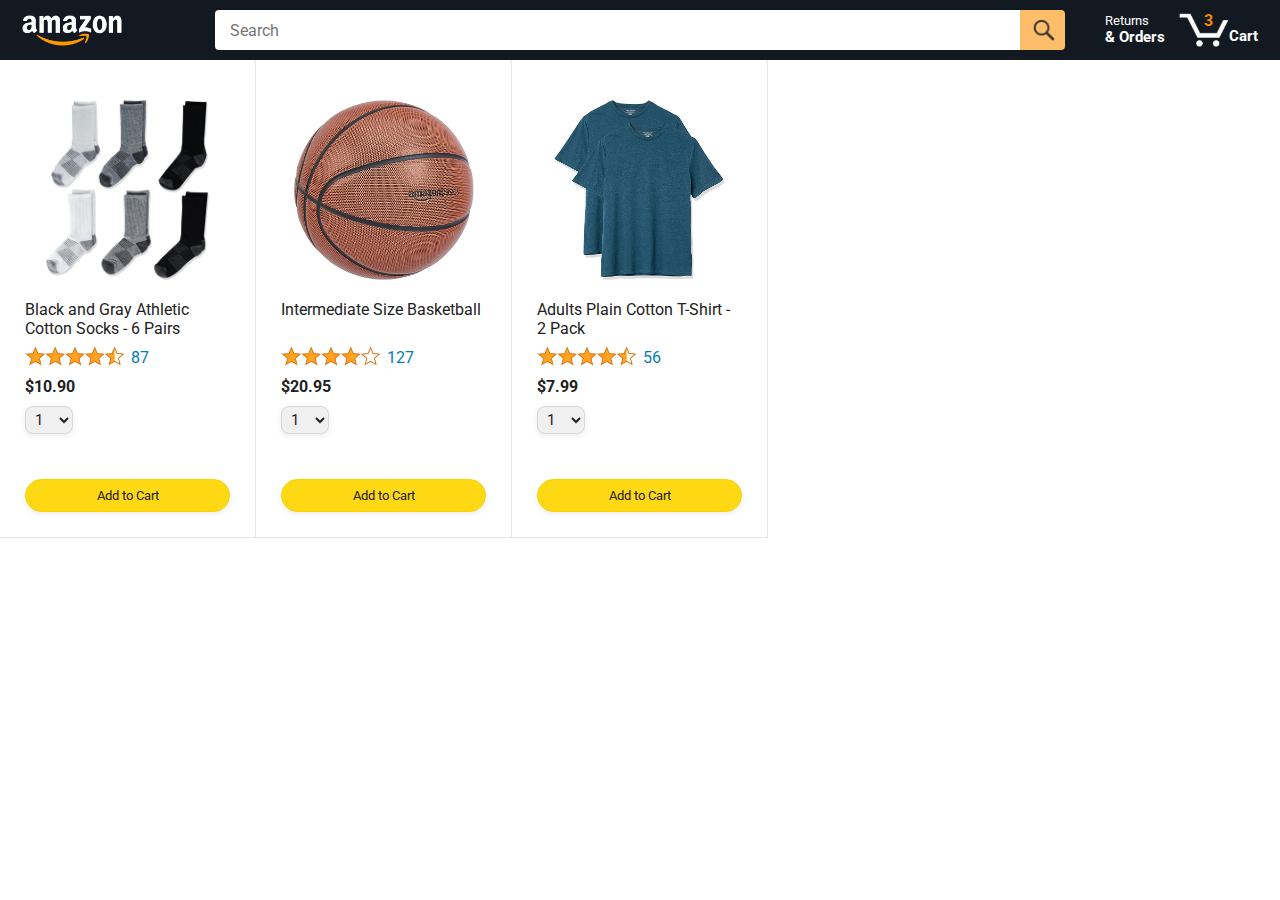
==== amazon.html @ 85dc28b6 "add the starting files" ====
<!DOCTYPE html>
<html>
  <head>
    <title>Amazon Project</title>

    <!-- This code is needed for responsive design to work.
      (Responsive design = make the website look good on
      smaller screen sizes like a phone or a tablet). -->
    <meta name="viewport" content="width=device-width, initial-scale=1">

    <!-- Load a font called Roboto from Google Fonts. -->
    <link rel="preconnect" href="https://fonts.googleapis.com">
    <link rel="preconnect" href="https://fonts.gstatic.com" crossorigin>
    <link href="https://fonts.googleapis.com/css2?family=Roboto:wght@400;500;700&display=swap" rel="stylesheet">

    <!-- Here are the CSS files for this page. -->
    <link rel="stylesheet" href="styles/shared/general.css">
    <link rel="stylesheet" href="styles/shared/amazon-header.css">
    <link rel="stylesheet" href="styles/pages/amazon.css">
  </head>
  <body>
    <div class="amazon-header">
      <div class="amazon-header-left-section">
        <a href="amazon.html" class="header-link">
          <img class="amazon-logo"
            src="images/amazon-logo-white.png">
          <img class="amazon-mobile-logo"
            src="images/amazon-mobile-logo-white.png">
        </a>
      </div>

      <div class="amazon-header-middle-section">
        <input class="search-bar" type="text" placeholder="Search">

        <button class="search-button">
          <img class="search-icon" src="images/icons/search-icon.png">
        </button>
      </div>

      <div class="amazon-header-right-section">
        <a class="orders-link header-link" href="orders.html">
          <span class="returns-text">Returns</span>
          <span class="orders-text">& Orders</span>
        </a>

        <a class="cart-link header-link" href="checkout.html">
          <img class="cart-icon" src="images/icons/cart-icon.png">
          <div class="cart-quantity">3</div>
          <div class="cart-text">Cart</div>
        </a>
      </div>
    </div>
    
    <div class="main">
      <div class="products-grid">
        <div class="product-container">
          <div class="product-image-container">
            <img class="product-image"
              src="images/products/athletic-cotton-socks-6-pairs.jpg">
          </div>

          <div class="product-name limit-text-to-2-lines">
            Black and Gray Athletic Cotton Socks - 6 Pairs
          </div>

          <div class="product-rating-container">
            <img class="product-rating-stars"
              src="images/ratings/rating-45.png">
            <div class="product-rating-count link-primary">
              87
            </div>
          </div>

          <div class="product-price">
            $10.90
          </div>

          <div class="product-quantity-container">
            <select>
              <option selected value="1">1</option>
              <option value="2">2</option>
              <option value="3">3</option>
              <option value="4">4</option>
              <option value="5">5</option>
              <option value="6">6</option>
              <option value="7">7</option>
              <option value="8">8</option>
              <option value="9">9</option>
              <option value="10">10</option>
            </select>
          </div>

          <div class="product-spacer"></div>

          <div class="added-to-cart">
            <img src="images/icons/checkmark.png">
            Added
          </div>

          <button class="add-to-cart-button button-primary">
            Add to Cart
          </button>
        </div>

        <div class="product-container">
          <div class="product-image-container">
            <img class="product-image"
              src="images/products/intermediate-composite-basketball.jpg">
          </div>

          <div class="product-name limit-text-to-2-lines">
            Intermediate Size Basketball
          </div>

          <div class="product-rating-container">
            <img class="product-rating-stars"
              src="images/ratings/rating-40.png">
            <div class="product-rating-count link-primary">
              127
            </div>
          </div>

          <div class="product-price">
            $20.95
          </div>

          <div class="product-quantity-container">
            <select>
              <option selected value="1">1</option>
              <option value="2">2</option>
              <option value="3">3</option>
              <option value="4">4</option>
              <option value="5">5</option>
              <option value="6">6</option>
              <option value="7">7</option>
              <option value="8">8</option>
              <option value="9">9</option>
              <option value="10">10</option>
            </select>
          </div>

          <div class="product-spacer"></div>

          <div class="added-to-cart">
            <img src="images/icons/checkmark.png">
            Added
          </div>

          <button class="add-to-cart-button button-primary">
            Add to Cart
          </button>
        </div>

        <div class="product-container">
          <div class="product-image-container">
            <img class="product-image"
              src="images/products/adults-plain-cotton-tshirt-2-pack-teal.jpg">
          </div>

          <div class="product-name limit-text-to-2-lines">
            Adults Plain Cotton T-Shirt - 2 Pack
          </div>

          <div class="product-rating-container">
            <img class="product-rating-stars"
              src="images/ratings/rating-45.png">
            <div class="product-rating-count link-primary">
              56
            </div>
          </div>

          <div class="product-price">
            $7.99
          </div>

          <div class="product-quantity-container">
            <select>
              <option selected value="1">1</option>
              <option value="2">2</option>
              <option value="3">3</option>
              <option value="4">4</option>
              <option value="5">5</option>
              <option value="6">6</option>
              <option value="7">7</option>
              <option value="8">8</option>
              <option value="9">9</option>
              <option value="10">10</option>
            </select>
          </div>

          <div class="product-spacer"></div>

          <div class="added-to-cart">
            <img src="images/icons/checkmark.png">
            Added
          </div>

          <button class="add-to-cart-button button-primary">
            Add to Cart
          </button>
        </div>
      </div>
    </div>
  </body>
</html>
---- styles/shared/general.css ----
body {
  font-family: Roboto, Arial;
  color: rgb(33, 33, 33);
  /* The <body> element has a default margin of 8px
     on all sides. This removes the default margins. */
  margin: 0;
}

/* <p> elements have a default margin on the top
   and bottom. This removes the default margins. */
p {
  margin: 0;
}

button {
  cursor: pointer;
}

select {
  cursor: pointer;
}

input, select, button {
  font-family: Roboto, Arial;
}

.button-primary {
  color: rgb(33, 33, 33);
  background-color: rgb(255, 216, 20);
  border: 1px solid rgb(252, 210, 0);
  border-radius: 8px;
  cursor: pointer;
  box-shadow: 0 2px 5px rgba(213, 217, 217, 0.5);
}

.button-primary:hover {
  background-color: rgb(247, 202, 0);
  border: 1px solid rgb(242, 194, 0);
}

.button-primary:active {
  background: rgb(255, 216, 20);
  border-color: rgb(252, 210, 0);
  box-shadow: none;
}

.button-secondary {
  color: rgb(33, 33, 33);
  background: white;
  border: 1px solid rgb(213, 217, 217);
  border-radius: 8px;
  cursor: pointer;
  box-shadow: 0 2px 5px rgba(213, 217, 217, 0.5);
}

.button-secondary:hover {
  background-color: rgb(247, 250, 250);
}

.button-secondary:active {
  background-color: rgb(237, 253, 255);
  box-shadow: none;
}

/* These styles will limit text to 2 lines. Anything
   beyond 2 lines will be replaced with "..."
   You can find this code by using an A.I. tool or by
   searching in Google.
   https://css-tricks.com/almanac/properties/l/line-clamp/ */
.limit-text-to-2-lines {
  display: -webkit-box;
  -webkit-line-clamp: 2;
  -webkit-box-orient: vertical;
  overflow: hidden;
}

.link-primary {
  color: rgb(1, 124, 182);
  cursor: pointer;
}

.link-primary:hover {
  color: rgb(196, 80, 0);
}

/* Styles for dropdown selectors. */
select {
  color: rgb(33, 33, 33);
  background-color: rgb(240, 240, 240);
  border: 1px solid rgb(213, 217, 217);
  border-radius: 8px;
  padding: 3px 5px;
  font-size: 15px;
  cursor: pointer;
  box-shadow: 0 2px 5px rgba(213, 217, 217, 0.5);
}

select:focus,
input:focus {
  outline: 2px solid rgb(255, 153, 0);
}
---- styles/shared/amazon-header.css ----
.amazon-header {
  background-color: rgb(19, 25, 33);
  color: white;
  padding-left: 15px;
  padding-right: 15px;

  display: flex;
  align-items: center;
  justify-content: space-between;

  position: fixed;
  top: 0;
  left: 0;
  right: 0;
  height: 60px;
}

.amazon-header-left-section {
  width: 180px;
}

@media (max-width: 800px) {
  .amazon-header-left-section {
    width: unset;
  }
}

.header-link {
  display: inline-block;
  padding: 6px;
  border-radius: 2px;
  cursor: pointer;
  text-decoration: none;
  border: 1px solid rgba(0, 0, 0, 0);
}

.header-link:hover {
  border: 1px solid white;
}

.amazon-logo {
  width: 100px;
  margin-top: 5px;
}

.amazon-mobile-logo {
  display: none;
}

@media (max-width: 575px) {
  .amazon-logo {
    display: none;
  }

  .amazon-mobile-logo {
    display: block;
    height: 35px;
    margin-top: 5px;
  }
}

.amazon-header-middle-section {
  flex: 1;
  max-width: 850px;
  margin-left: 10px;
  margin-right: 10px;
  display: flex;
}

.search-bar {
  flex: 1;
  width: 0;
  font-size: 16px;
  height: 38px;
  padding-left: 15px;
  border: none;
  border-top-left-radius: 4px;
  border-bottom-left-radius: 4px;
  border-top-right-radius: 0;
  border-bottom-right-radius: 0;
}

.search-button {
  background-color: rgb(254, 189, 105);
  border: none;
  width: 45px;
  height: 40px;
  border-top-right-radius: 4px;
  border-bottom-right-radius: 4px;
  flex-shrink: 0;
}

.search-icon {
  height: 22px;
  margin-left: 2px;
  margin-top: 3px;
}

.amazon-header-right-section {
  width: 180px;
  flex-shrink: 0;
  display: flex;
  justify-content: end;
}

.orders-link {
  color: white;
}

.returns-text {
  display: block;
  font-size: 13px;
}

.orders-text {
  display: block;
  font-size: 15px;
  font-weight: 700;
}

.cart-link {
  color: white;
  display: flex;
  align-items: center;
  position: relative;
}

.cart-icon {
  width: 50px;
}

.cart-text {
  margin-top: 12px;
  font-size: 15px;
  font-weight: 700;
}

.cart-quantity {
  color: rgb(240, 136, 4);
  font-size: 16px;
  font-weight: 700;

  position: absolute;
  top: 4px;
  left: 22px;
  
  width: 26px;
  text-align: center;
}
---- styles/pages/amazon.css ----
.main {
  margin-top: 60px;
}

.products-grid {
  display: grid;

  /* - In CSS Grid, 1fr means a column will take up the
       remaining space in the grid.
     - If we write 1fr 1fr ... 1fr; 8 times, this will
       divide the grid into 8 columns, each taking up an
       equal amount of the space.
     - repeat(8, 1fr); is a shortcut for repeating "1fr"
       8 times (instead of typing out "1fr" 8 times).
       repeat(...) is a special property that works with
       display: grid; */
  grid-template-columns: repeat(8, 1fr);
}

/* @media is used to create responsive design (making the
   website look good on any screen size). This @media
   means when the screen width is 2000px or less, we
   will divide the grid into 7 columns instead of 8. */
@media (max-width: 2000px) {
  .products-grid {
    grid-template-columns: repeat(7, 1fr);
  }
}

/* This @media means when the screen width is 1600px or
   less, we will divide the grid into 6 columns. */
@media (max-width: 1600px) {
  .products-grid {
    grid-template-columns: repeat(6, 1fr);
  }
}

@media (max-width: 1300px) {
  .products-grid {
    grid-template-columns: repeat(5, 1fr);
  }
}

@media (max-width: 1000px) {
  .products-grid {
    grid-template-columns: repeat(4, 1fr);
  }
}

@media (max-width: 800px) {
  .products-grid {
    grid-template-columns: repeat(3, 1fr);
  }
}

@media (max-width: 575px) {
  .products-grid {
    grid-template-columns: repeat(2, 1fr);
  }
}

@media (max-width: 450px) {
  .products-grid {
    grid-template-columns: 1fr;
  }
}

.product-container {
  padding-top: 40px;
  padding-bottom: 25px;
  padding-left: 25px;
  padding-right: 25px;

  border-right: 1px solid rgb(231, 231, 231);
  border-bottom: 1px solid rgb(231, 231, 231);

  display: flex;
  flex-direction: column;
}

.product-image-container {
  display: flex;
  justify-content: center;
  align-items: center;

  height: 180px;
  margin-bottom: 20px;
}

.product-image {
  /* Images will overflow their container by default. To
    prevent this, we set max-width and max-height to 100%
    so they stay inside their container. */
  max-width: 100%;
  max-height: 100%;
}

.product-name {
  height: 40px;
  margin-bottom: 5px;
}

.product-rating-container {
  display: flex;
  align-items: center;
  margin-bottom: 10px;
}

.product-rating-stars {
  width: 100px;
  margin-right: 6px;
}

.product-rating-count {
  color: rgb(1, 124, 182);
  cursor: pointer;
  margin-top: 3px;
}

.product-price {
  font-weight: 700;
  margin-bottom: 10px;
}

.product-quantity-container {
  margin-bottom: 17px;
}

.product-spacer {
  flex: 1;
}

.added-to-cart {
  color: rgb(6, 125, 98);
  font-size: 16px;

  display: flex;
  align-items: center;
  margin-bottom: 8px;

  /* At first, the "Added to cart" message will
     be invisible. Use JavaScript to change the
     opacity and make it visible. */
  opacity: 0;
}

.added-to-cart img {
  height: 20px;
  margin-right: 5px;
}

.add-to-cart-button {
  width: 100%;
  padding: 8px;
  border-radius: 50px;
}
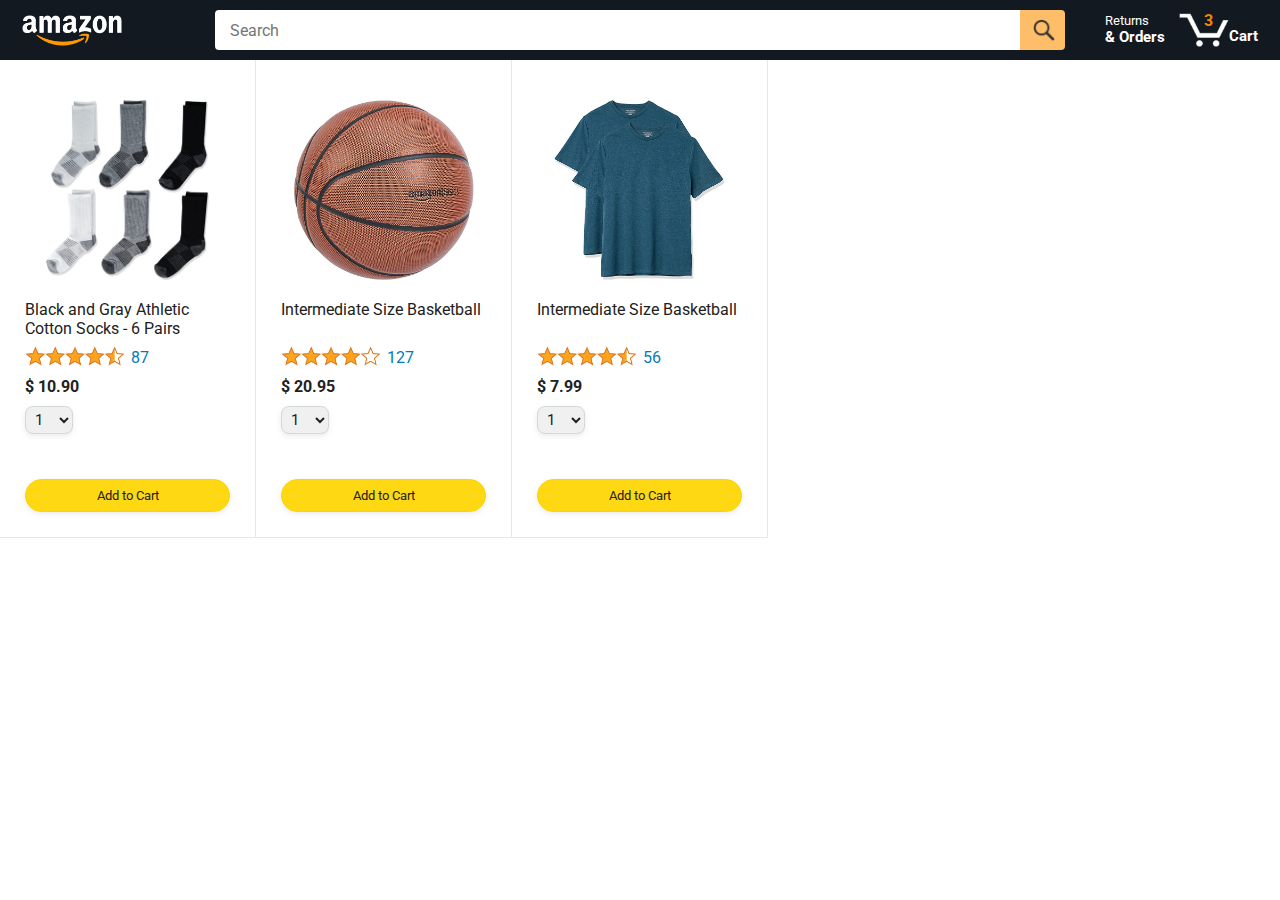
==== commit 4ee42dd5: "generate products html" ====
--- a/amazon.html
+++ b/amazon.html
@@ -1,39 +1,43 @@
 <!DOCTYPE html>
 <html>
   <head>
-    <title>Amazon Project</title>
+    <title>Amazon Project for learning js</title>
 
     <!-- This code is needed for responsive design to work.
       (Responsive design = make the website look good on
       smaller screen sizes like a phone or a tablet). -->
-    <meta name="viewport" content="width=device-width, initial-scale=1">
+    <meta name="viewport" content="width=device-width, initial-scale=1" />
 
     <!-- Load a font called Roboto from Google Fonts. -->
-    <link rel="preconnect" href="https://fonts.googleapis.com">
-    <link rel="preconnect" href="https://fonts.gstatic.com" crossorigin>
-    <link href="https://fonts.googleapis.com/css2?family=Roboto:wght@400;500;700&display=swap" rel="stylesheet">
+    <link rel="preconnect" href="https://fonts.googleapis.com" />
+    <link rel="preconnect" href="https://fonts.gstatic.com" crossorigin />
+    <link
+      href="https://fonts.googleapis.com/css2?family=Roboto:wght@400;500;700&display=swap"
+      rel="stylesheet"
+    />
 
     <!-- Here are the CSS files for this page. -->
-    <link rel="stylesheet" href="styles/shared/general.css">
-    <link rel="stylesheet" href="styles/shared/amazon-header.css">
-    <link rel="stylesheet" href="styles/pages/amazon.css">
+    <link rel="stylesheet" href="styles/shared/general.css" />
+    <link rel="stylesheet" href="styles/shared/amazon-header.css" />
+    <link rel="stylesheet" href="styles/pages/amazon.css" />
   </head>
   <body>
     <div class="amazon-header">
       <div class="amazon-header-left-section">
         <a href="amazon.html" class="header-link">
-          <img class="amazon-logo"
-            src="images/amazon-logo-white.png">
-          <img class="amazon-mobile-logo"
-            src="images/amazon-mobile-logo-white.png">
+          <img class="amazon-logo" src="images/amazon-logo-white.png" />
+          <img
+            class="amazon-mobile-logo"
+            src="images/amazon-mobile-logo-white.png"
+          />
         </a>
       </div>
 
       <div class="amazon-header-middle-section">
-        <input class="search-bar" type="text" placeholder="Search">
+        <input class="search-bar" type="text" placeholder="Search" />
 
         <button class="search-button">
-          <img class="search-icon" src="images/icons/search-icon.png">
+          <img class="search-icon" src="images/icons/search-icon.png" />
         </button>
       </div>
 
@@ -44,162 +48,16 @@
         </a>
 
         <a class="cart-link header-link" href="checkout.html">
-          <img class="cart-icon" src="images/icons/cart-icon.png">
+          <img class="cart-icon" src="images/icons/cart-icon.png" />
           <div class="cart-quantity">3</div>
           <div class="cart-text">Cart</div>
         </a>
       </div>
     </div>
-    
+
     <div class="main">
-      <div class="products-grid">
-        <div class="product-container">
-          <div class="product-image-container">
-            <img class="product-image"
-              src="images/products/athletic-cotton-socks-6-pairs.jpg">
-          </div>
-
-          <div class="product-name limit-text-to-2-lines">
-            Black and Gray Athletic Cotton Socks - 6 Pairs
-          </div>
-
-          <div class="product-rating-container">
-            <img class="product-rating-stars"
-              src="images/ratings/rating-45.png">
-            <div class="product-rating-count link-primary">
-              87
-            </div>
-          </div>
-
-          <div class="product-price">
-            $10.90
-          </div>
-
-          <div class="product-quantity-container">
-            <select>
-              <option selected value="1">1</option>
-              <option value="2">2</option>
-              <option value="3">3</option>
-              <option value="4">4</option>
-              <option value="5">5</option>
-              <option value="6">6</option>
-              <option value="7">7</option>
-              <option value="8">8</option>
-              <option value="9">9</option>
-              <option value="10">10</option>
-            </select>
-          </div>
-
-          <div class="product-spacer"></div>
-
-          <div class="added-to-cart">
-            <img src="images/icons/checkmark.png">
-            Added
-          </div>
-
-          <button class="add-to-cart-button button-primary">
-            Add to Cart
-          </button>
-        </div>
-
-        <div class="product-container">
-          <div class="product-image-container">
-            <img class="product-image"
-              src="images/products/intermediate-composite-basketball.jpg">
-          </div>
-
-          <div class="product-name limit-text-to-2-lines">
-            Intermediate Size Basketball
-          </div>
-
-          <div class="product-rating-container">
-            <img class="product-rating-stars"
-              src="images/ratings/rating-40.png">
-            <div class="product-rating-count link-primary">
-              127
-            </div>
-          </div>
-
-          <div class="product-price">
-            $20.95
-          </div>
-
-          <div class="product-quantity-container">
-            <select>
-              <option selected value="1">1</option>
-              <option value="2">2</option>
-              <option value="3">3</option>
-              <option value="4">4</option>
-              <option value="5">5</option>
-              <option value="6">6</option>
-              <option value="7">7</option>
-              <option value="8">8</option>
-              <option value="9">9</option>
-              <option value="10">10</option>
-            </select>
-          </div>
-
-          <div class="product-spacer"></div>
-
-          <div class="added-to-cart">
-            <img src="images/icons/checkmark.png">
-            Added
-          </div>
-
-          <button class="add-to-cart-button button-primary">
-            Add to Cart
-          </button>
-        </div>
-
-        <div class="product-container">
-          <div class="product-image-container">
-            <img class="product-image"
-              src="images/products/adults-plain-cotton-tshirt-2-pack-teal.jpg">
-          </div>
-
-          <div class="product-name limit-text-to-2-lines">
-            Adults Plain Cotton T-Shirt - 2 Pack
-          </div>
-
-          <div class="product-rating-container">
-            <img class="product-rating-stars"
-              src="images/ratings/rating-45.png">
-            <div class="product-rating-count link-primary">
-              56
-            </div>
-          </div>
-
-          <div class="product-price">
-            $7.99
-          </div>
-
-          <div class="product-quantity-container">
-            <select>
-              <option selected value="1">1</option>
-              <option value="2">2</option>
-              <option value="3">3</option>
-              <option value="4">4</option>
-              <option value="5">5</option>
-              <option value="6">6</option>
-              <option value="7">7</option>
-              <option value="8">8</option>
-              <option value="9">9</option>
-              <option value="10">10</option>
-            </select>
-          </div>
-
-          <div class="product-spacer"></div>
-
-          <div class="added-to-cart">
-            <img src="images/icons/checkmark.png">
-            Added
-          </div>
-
-          <button class="add-to-cart-button button-primary">
-            Add to Cart
-          </button>
-        </div>
-      </div>
+      <div class="products-grid js-products-grid"></div>
     </div>
+    <script src="./scripts/amazon.js"></script>
   </body>
 </html>
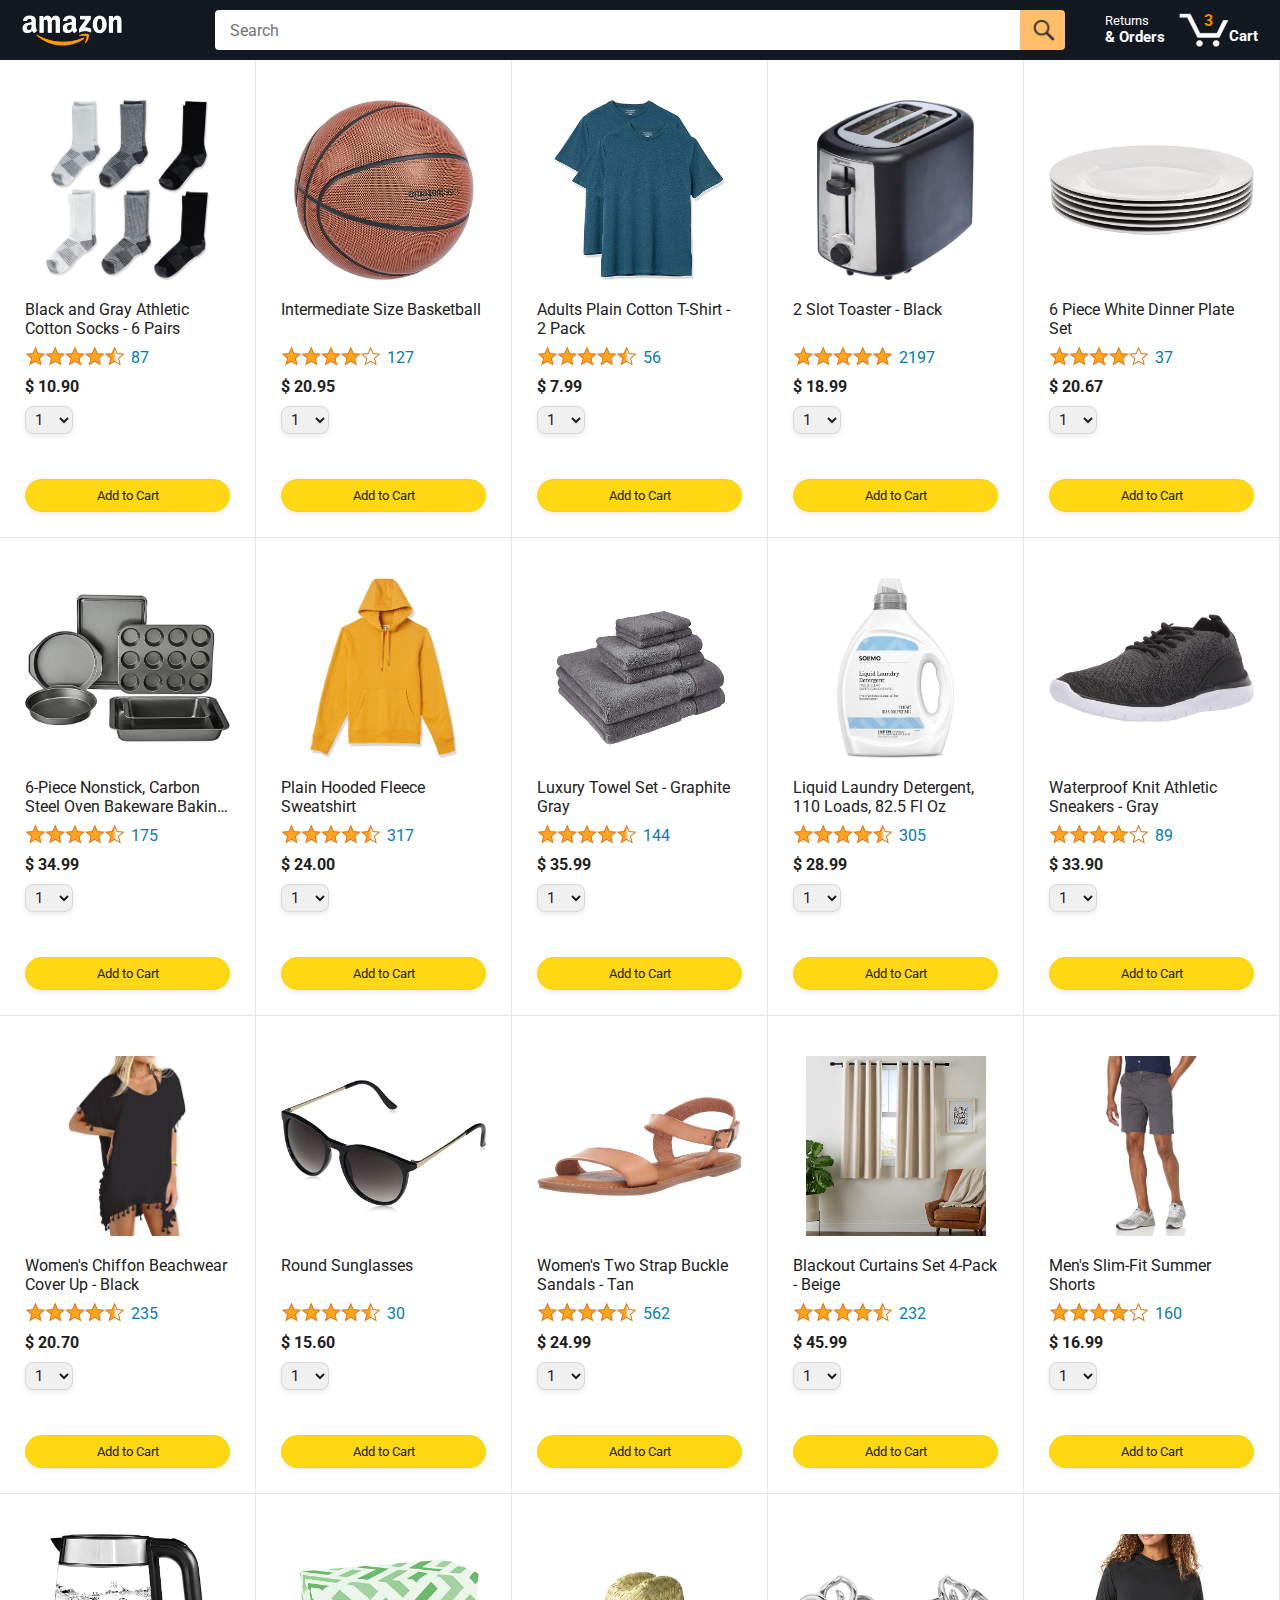
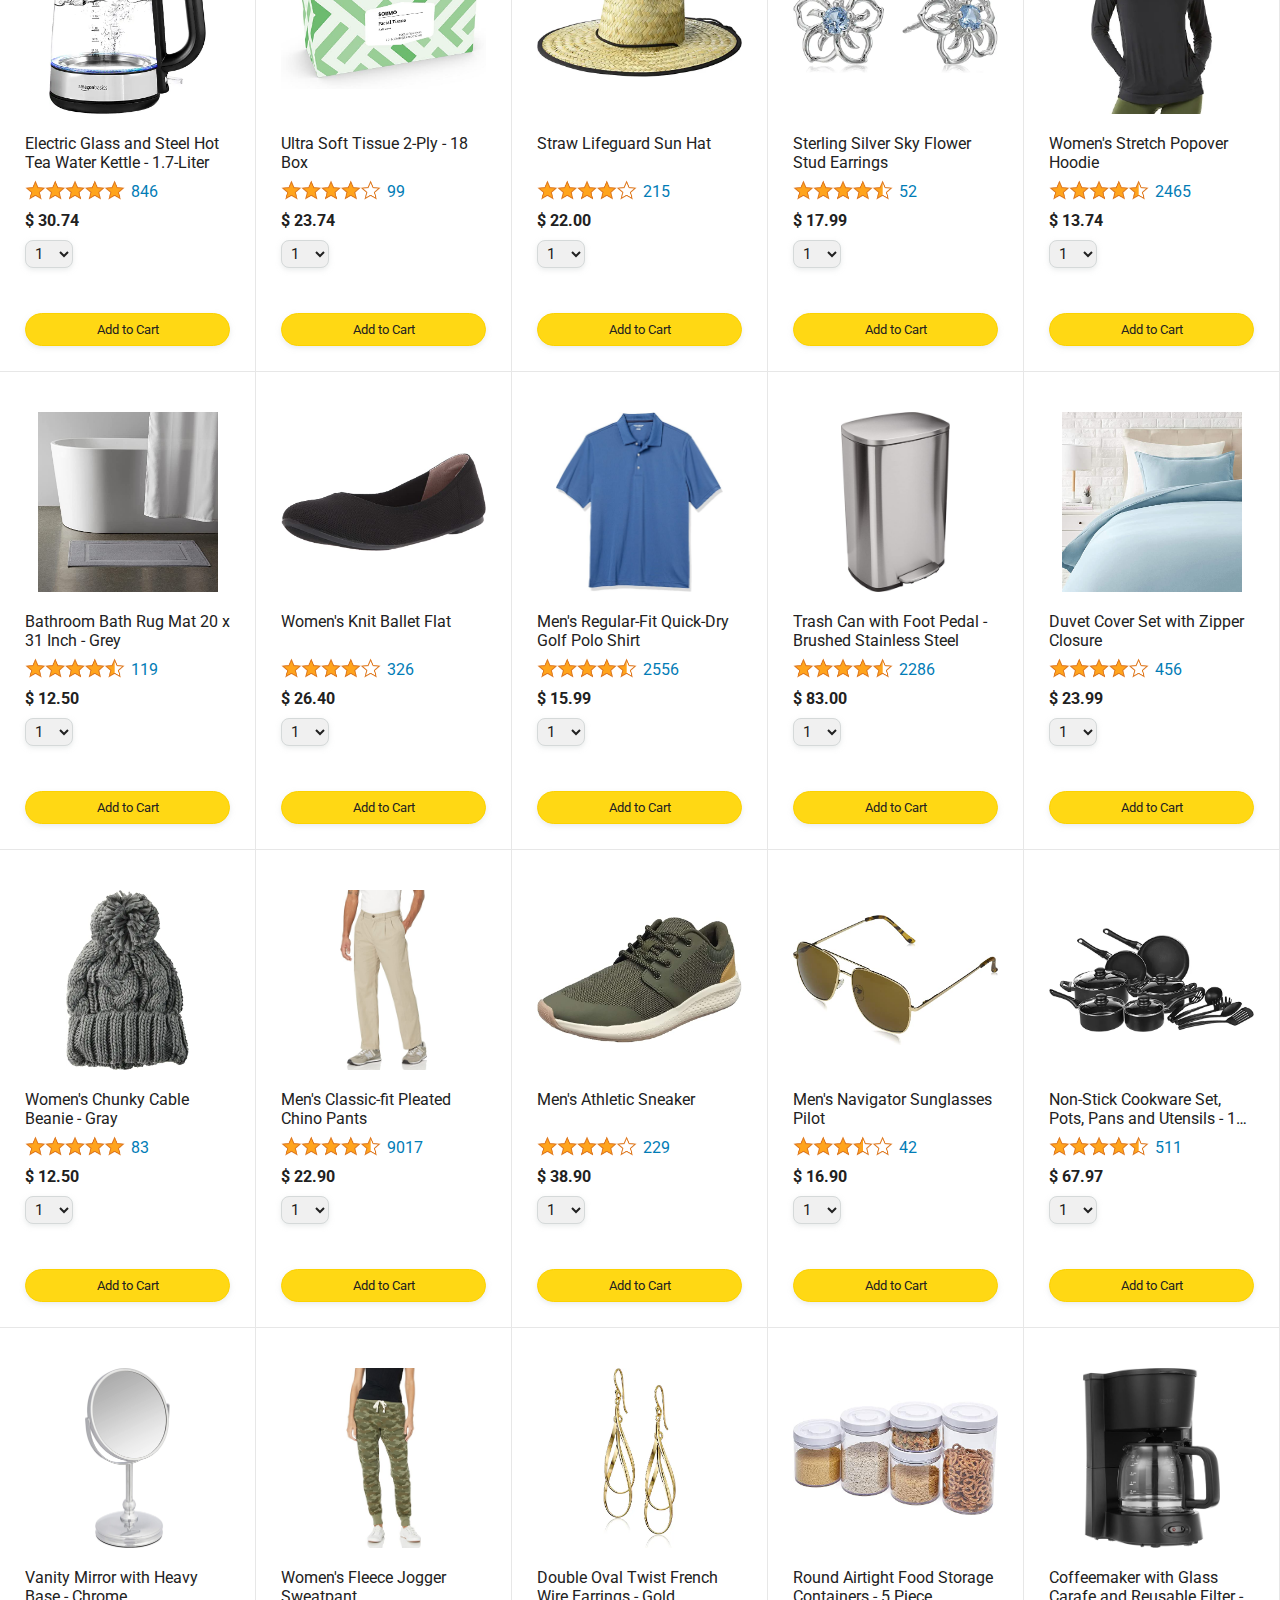
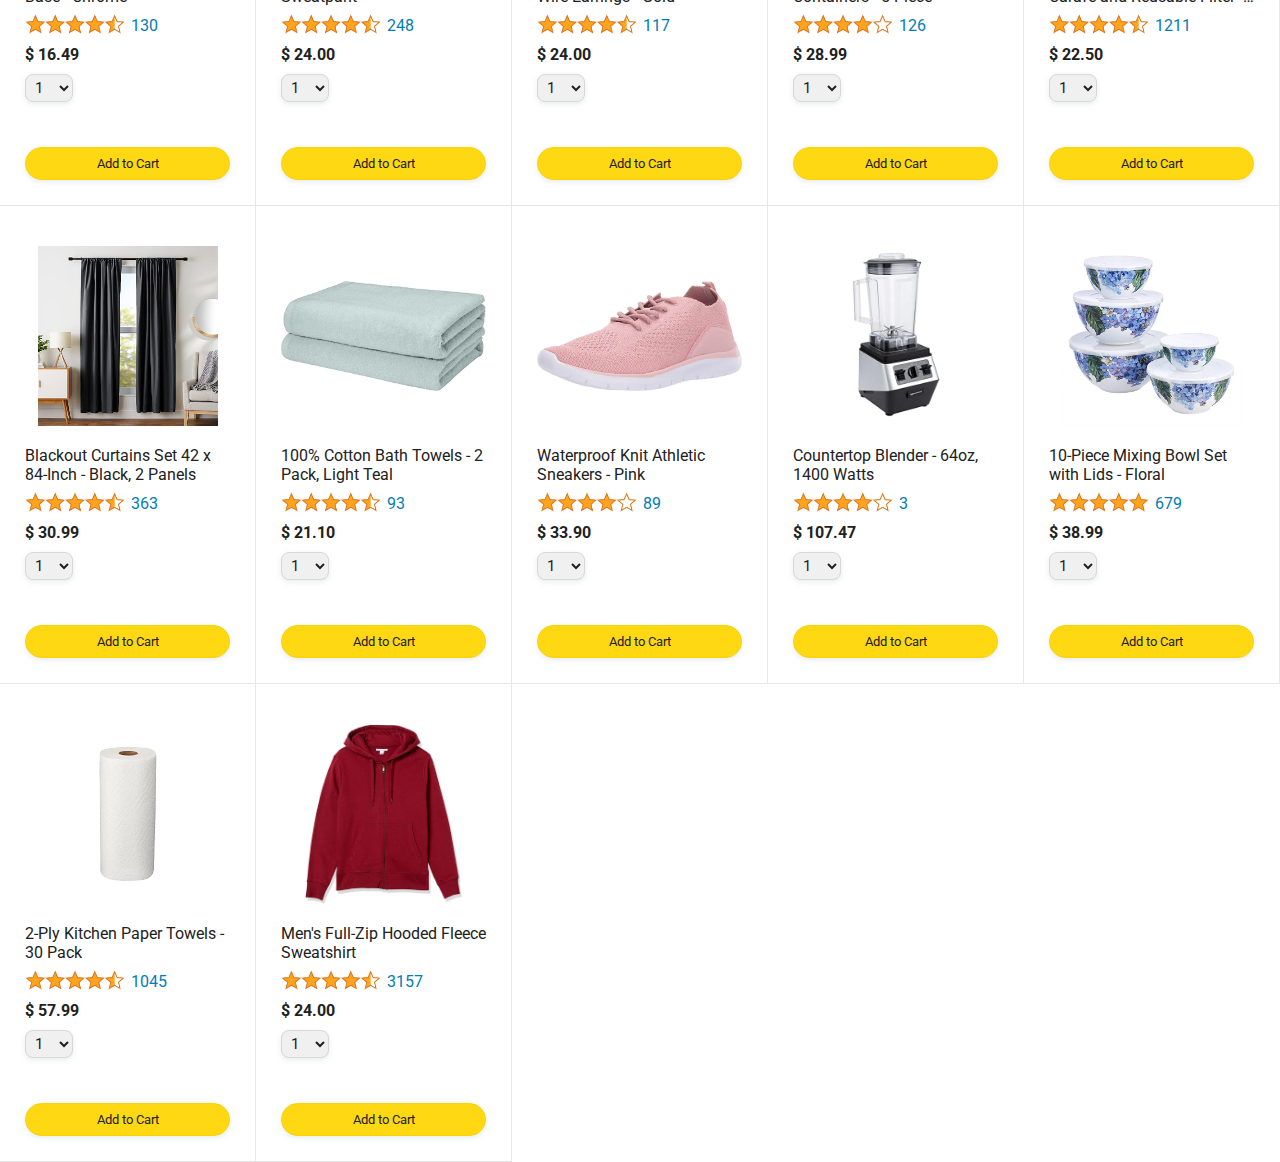
==== commit 9ebb34d9: "Added and updated cart, by using cart button" ====
--- a/amazon.html
+++ b/amazon.html
@@ -58,6 +58,8 @@
     <div class="main">
       <div class="products-grid js-products-grid"></div>
     </div>
+    <script src="./data/cart.js"></script>
+    <script src="./data/products.js"></script>
     <script src="./scripts/amazon.js"></script>
   </body>
 </html>
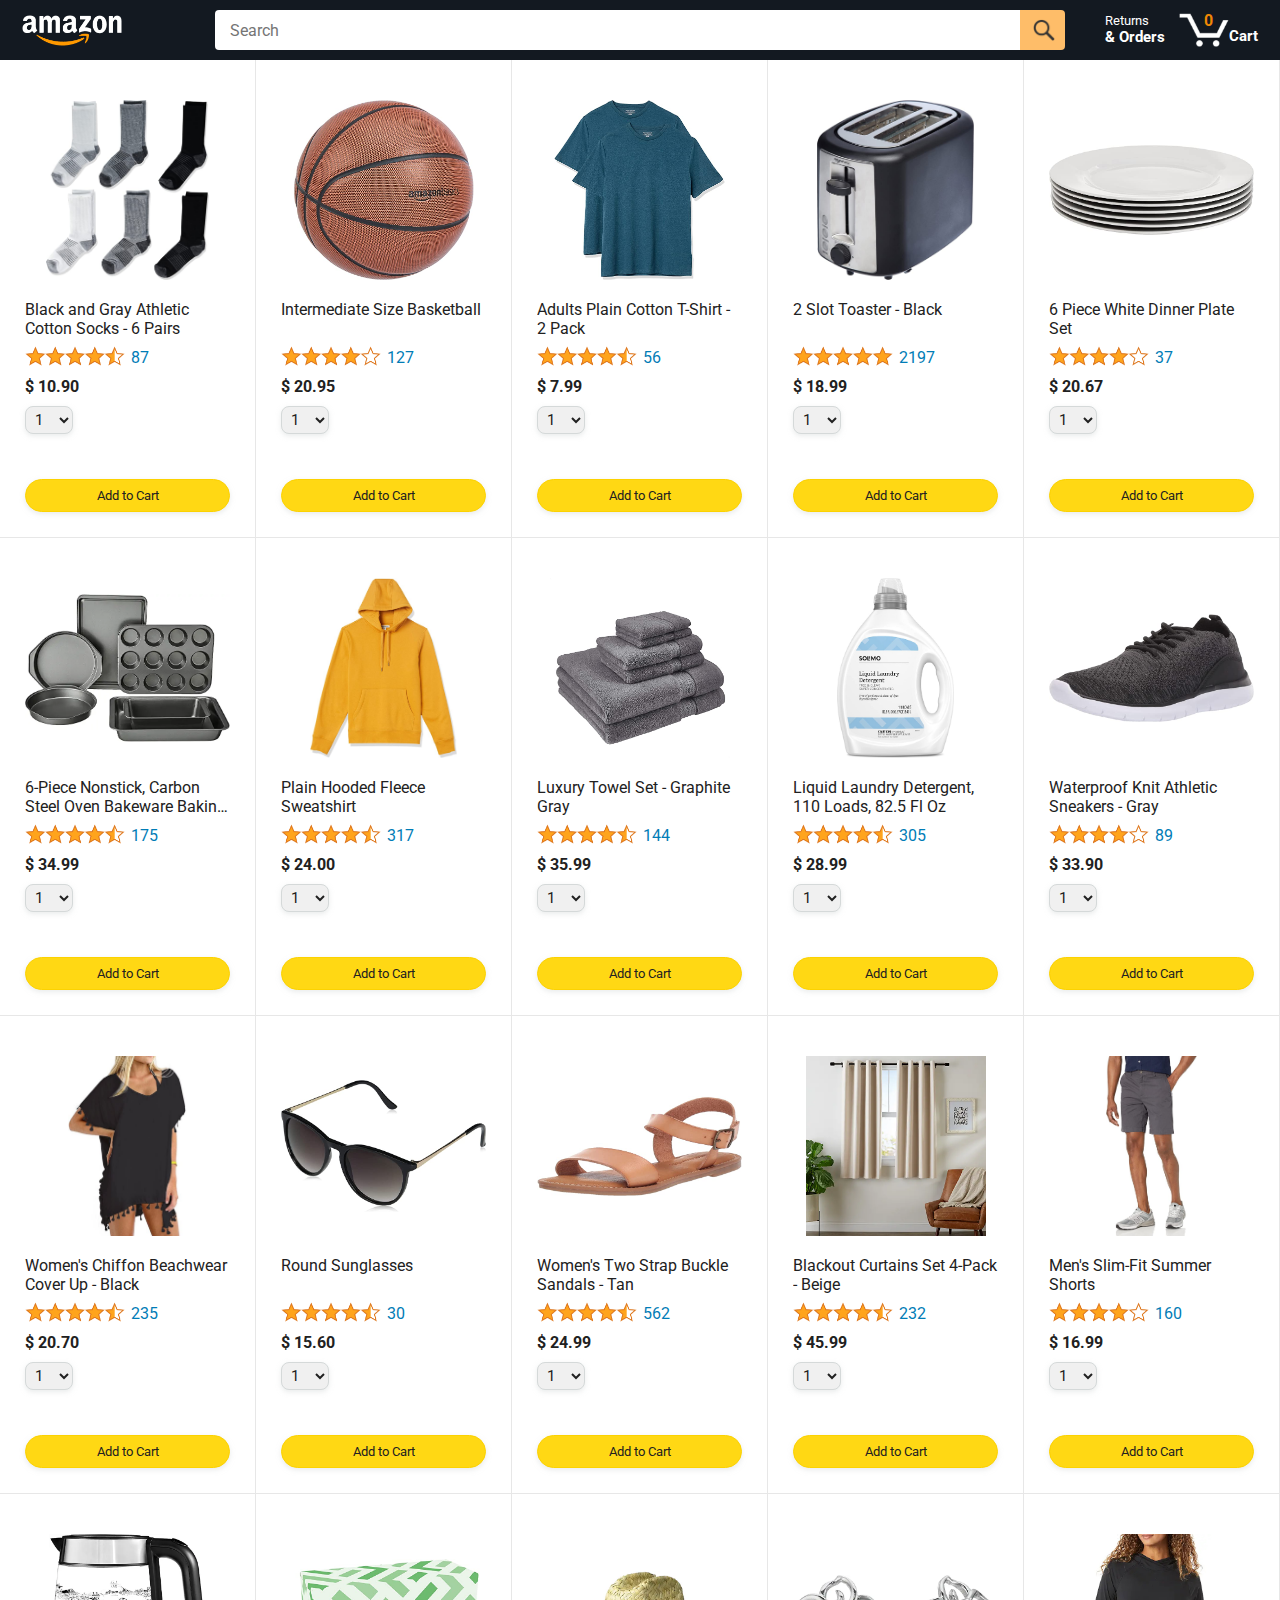
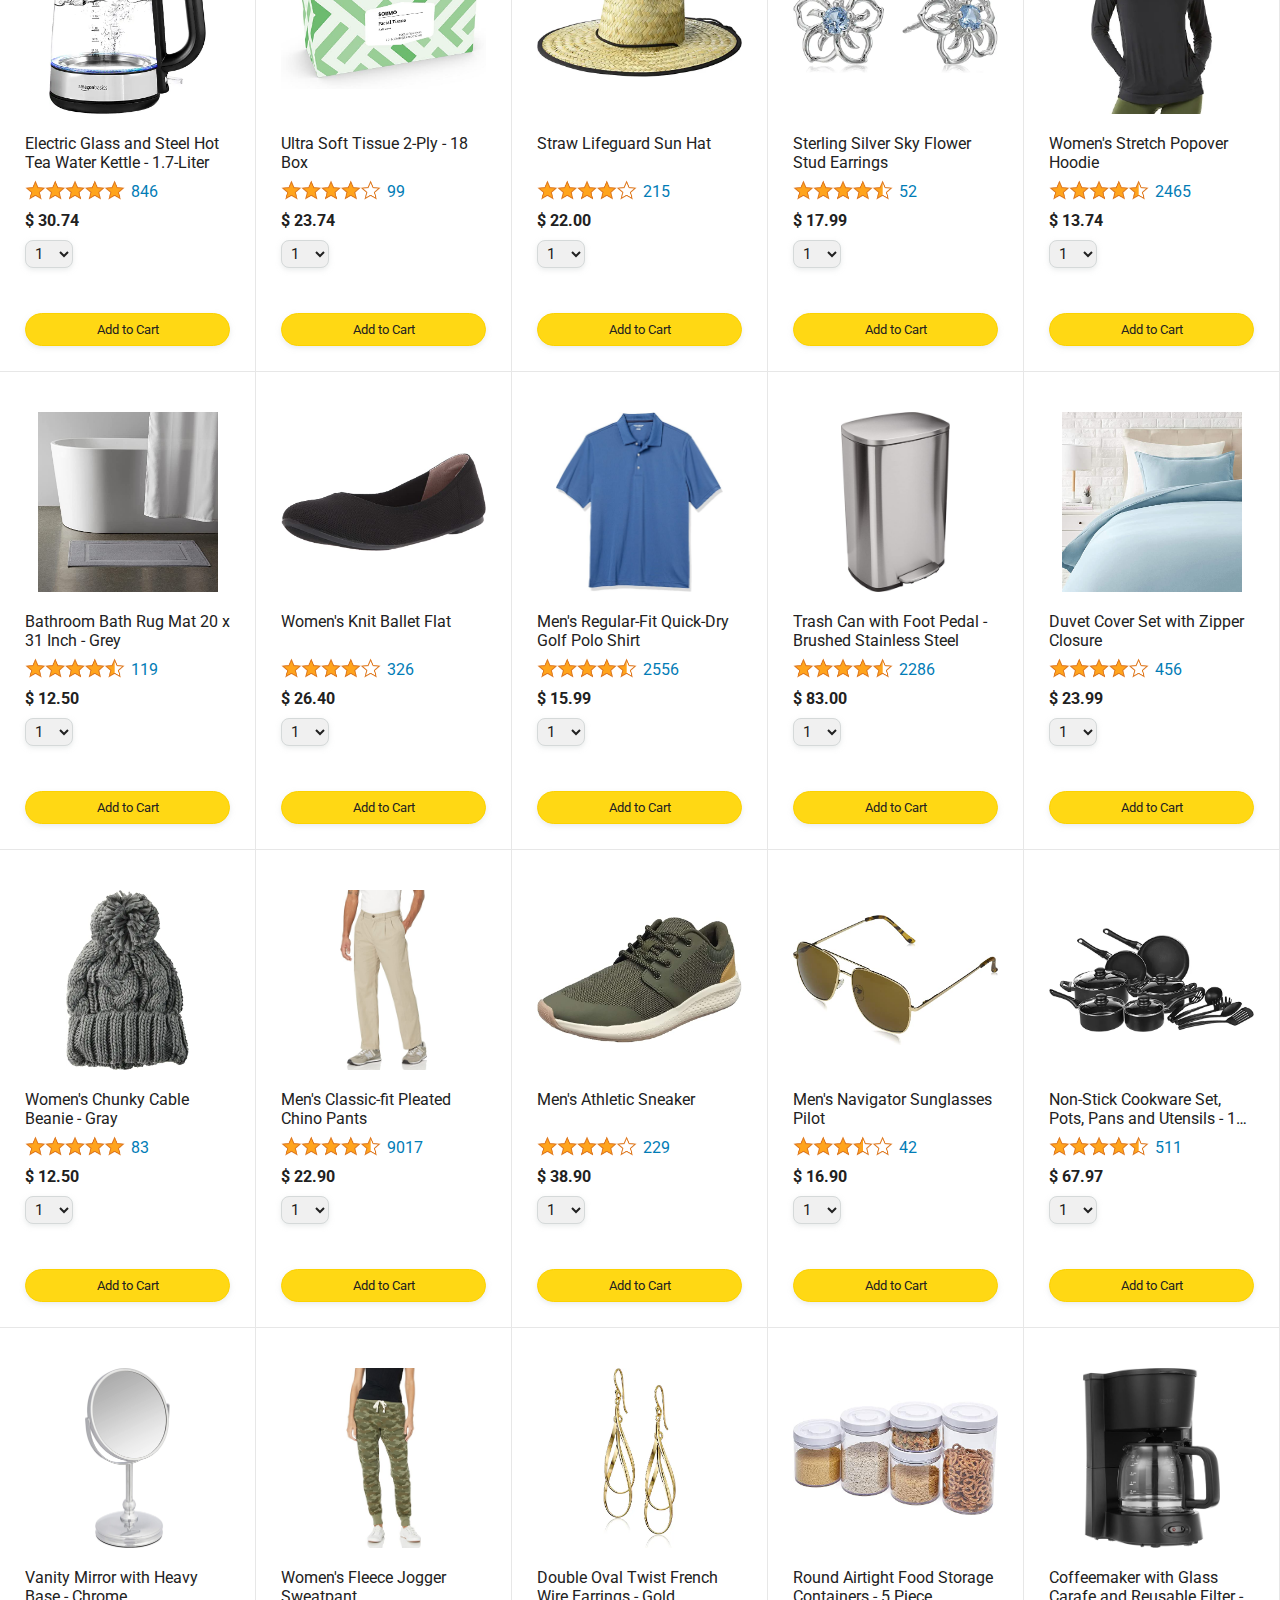
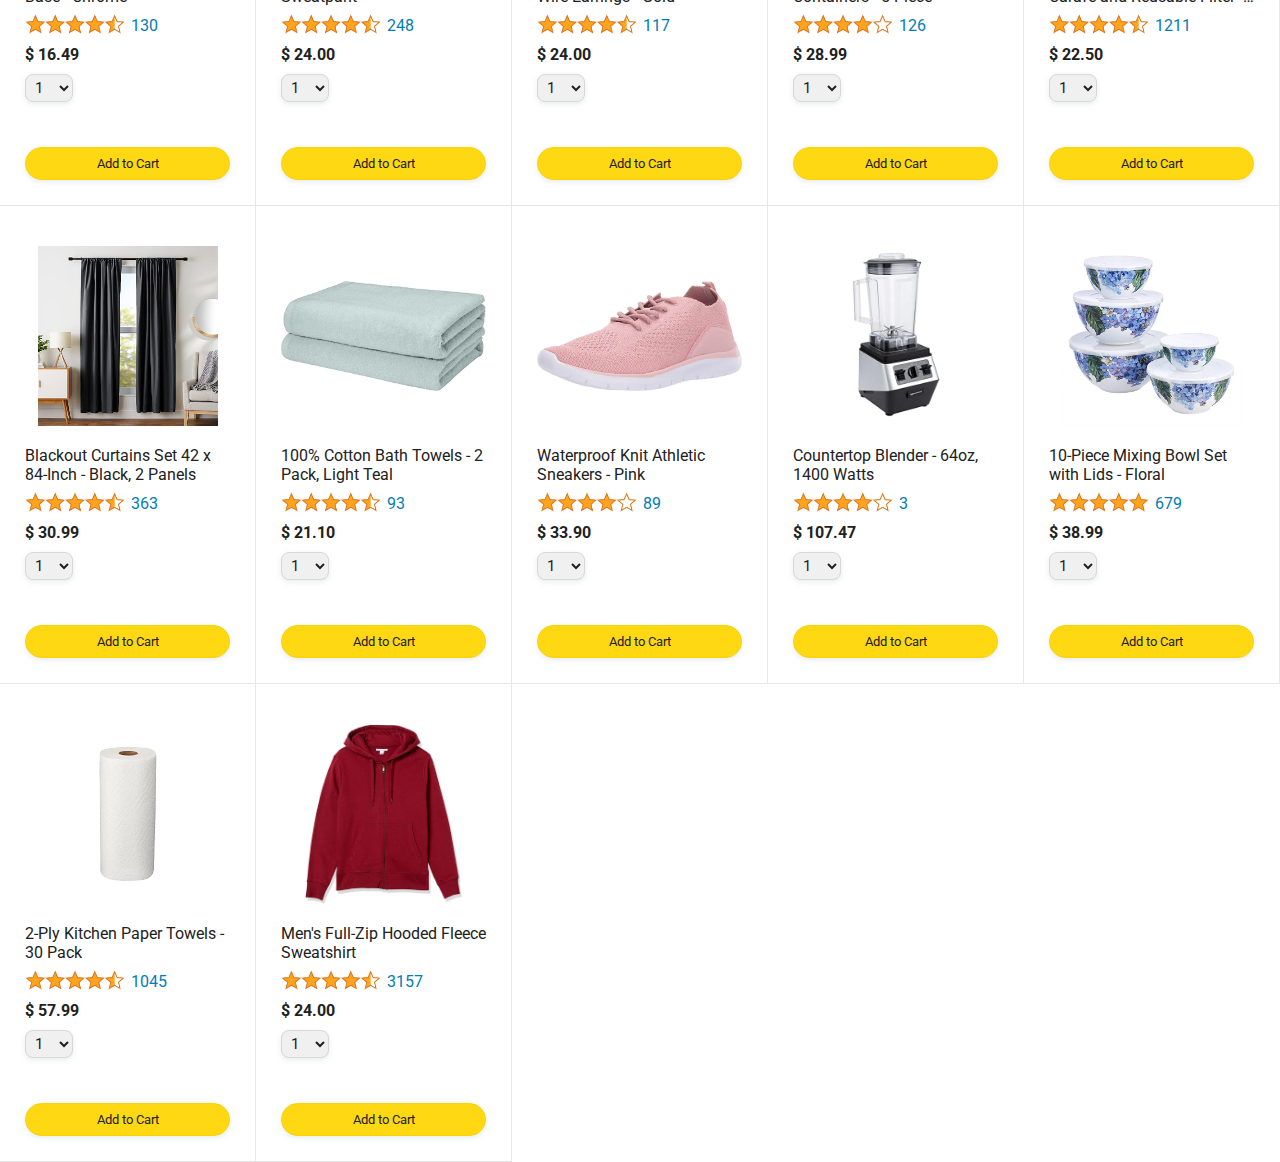
==== commit 0eed9223: "made quantity to be dynamic" ====
--- a/amazon.html
+++ b/amazon.html
@@ -49,7 +49,7 @@
 
         <a class="cart-link header-link" href="checkout.html">
           <img class="cart-icon" src="images/icons/cart-icon.png" />
-          <div class="cart-quantity">3</div>
+          <div class="cart-quantity js-cart-quantity">0</div>
           <div class="cart-text">Cart</div>
         </a>
       </div>
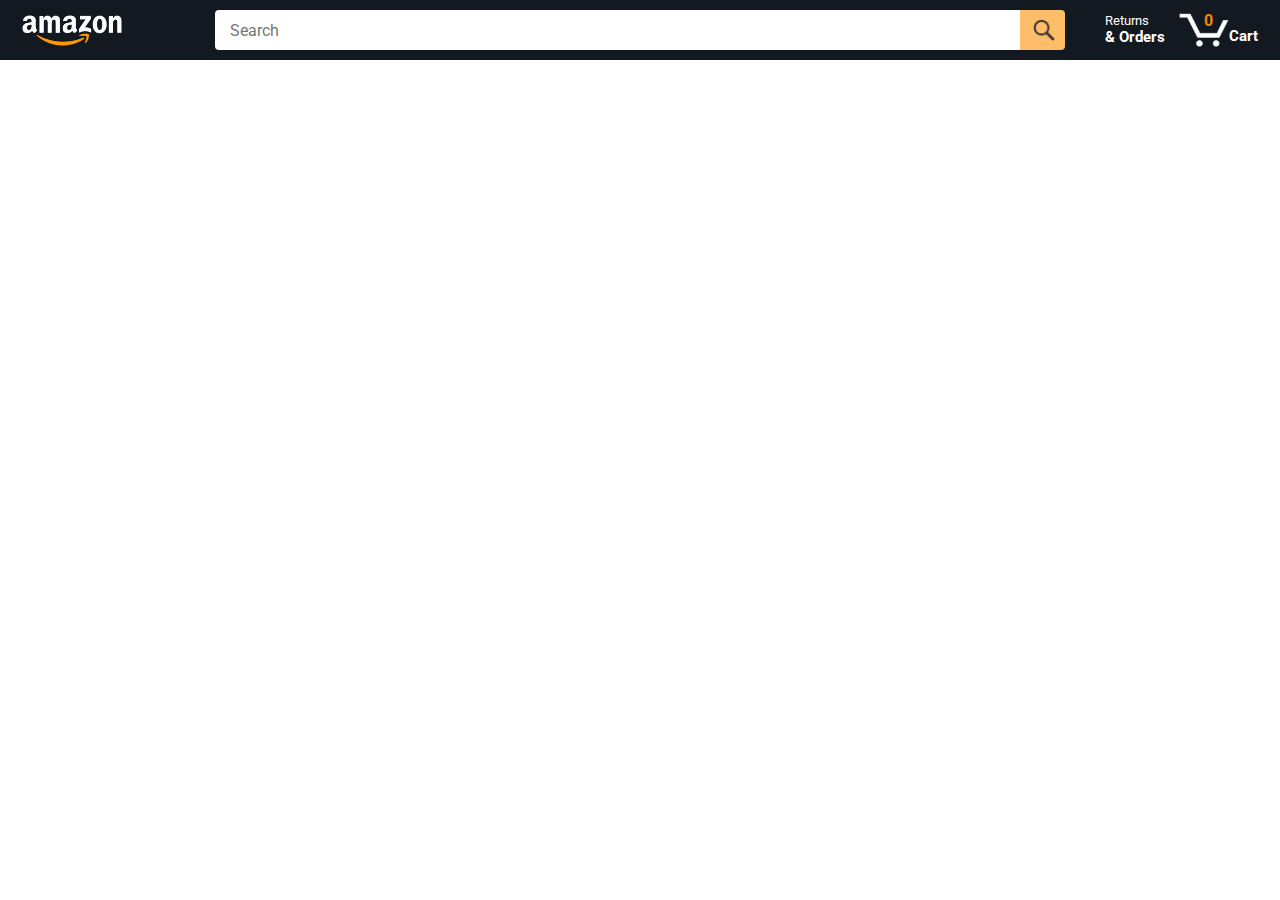
==== commit dffe56d8: "updated imports" ====
--- a/amazon.html
+++ b/amazon.html
@@ -58,8 +58,6 @@
     <div class="main">
       <div class="products-grid js-products-grid"></div>
     </div>
-    <script src="./data/cart.js"></script>
-    <script src="./data/products.js"></script>
-    <script src="./scripts/amazon.js"></script>
+    <script type="module" src="./scripts/amazon.js"></script>
   </body>
 </html>
--- a/styles/pages/amazon.css
+++ b/styles/pages/amazon.css
@@ -144,6 +144,9 @@
   opacity: 0;
 }
 
+.js-added-to-cart-check {
+  opacity: 1;
+}
 .added-to-cart img {
   height: 20px;
   margin-right: 5px;
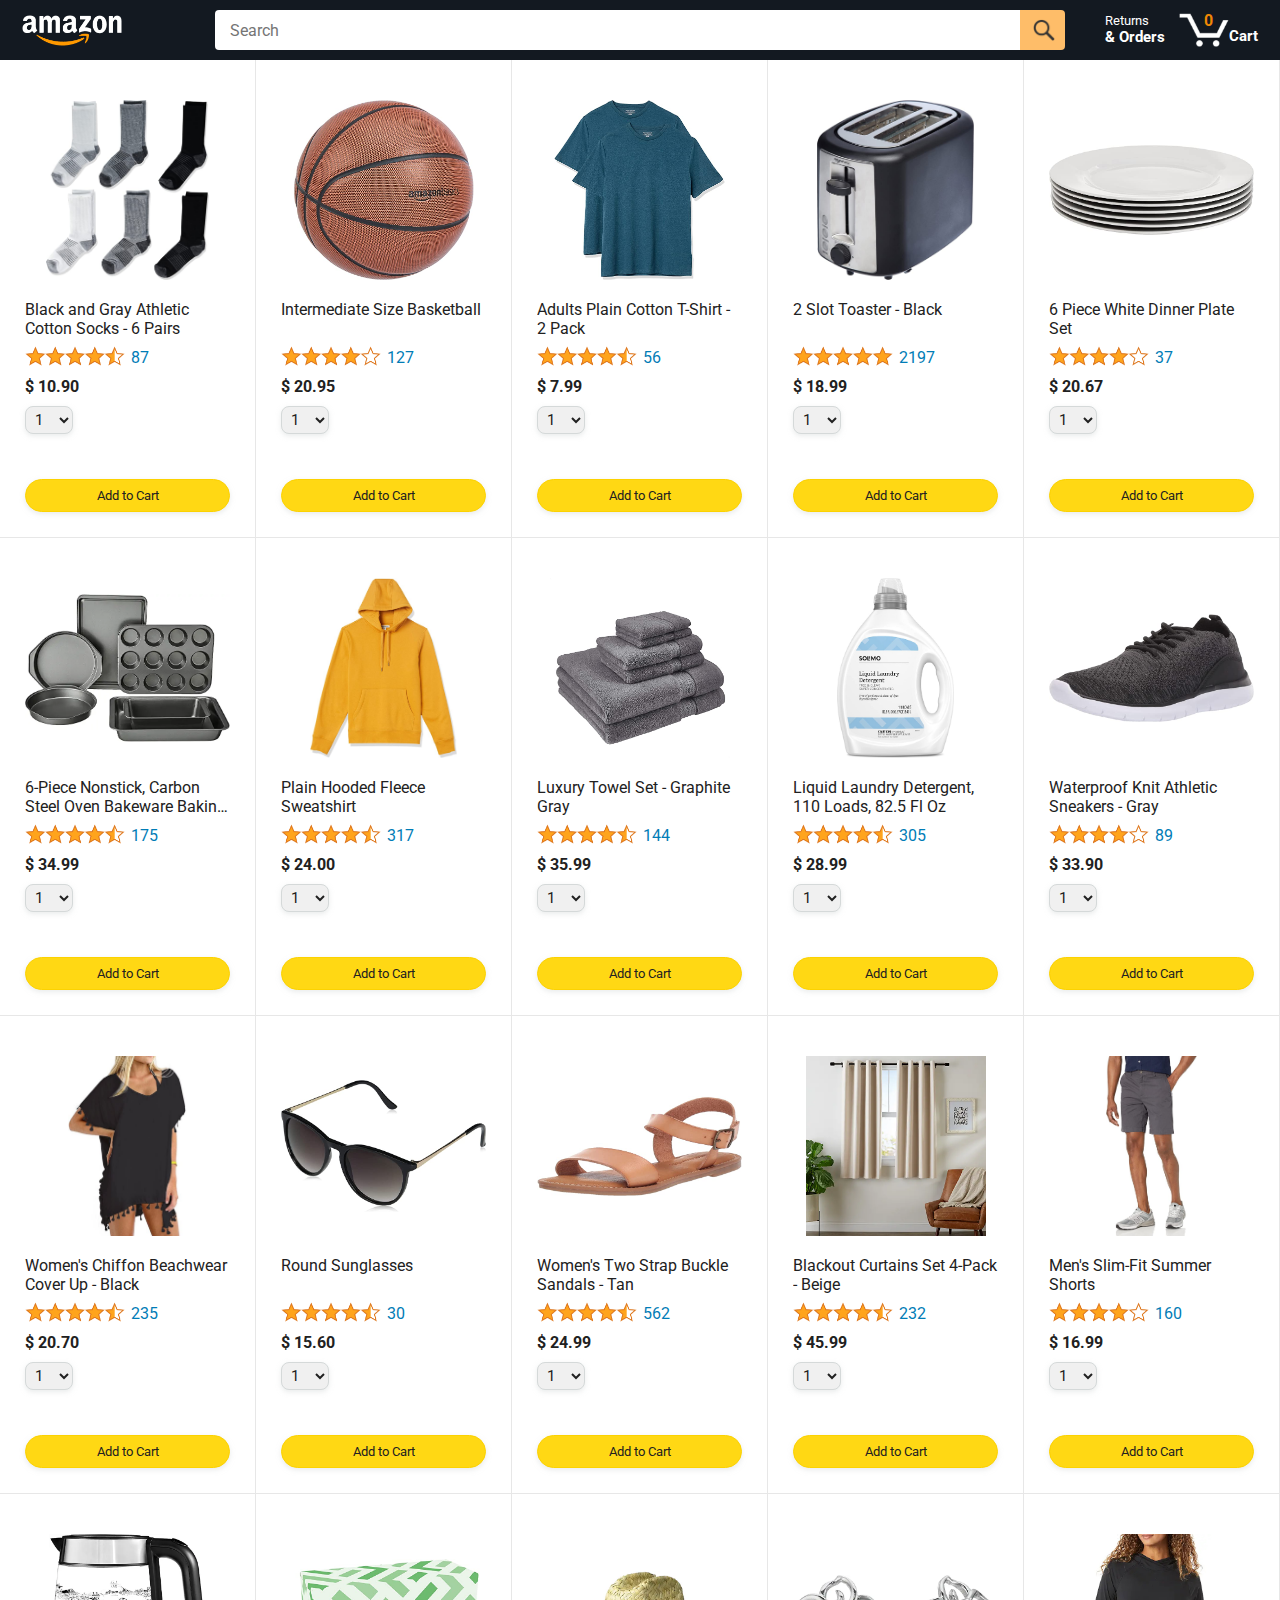
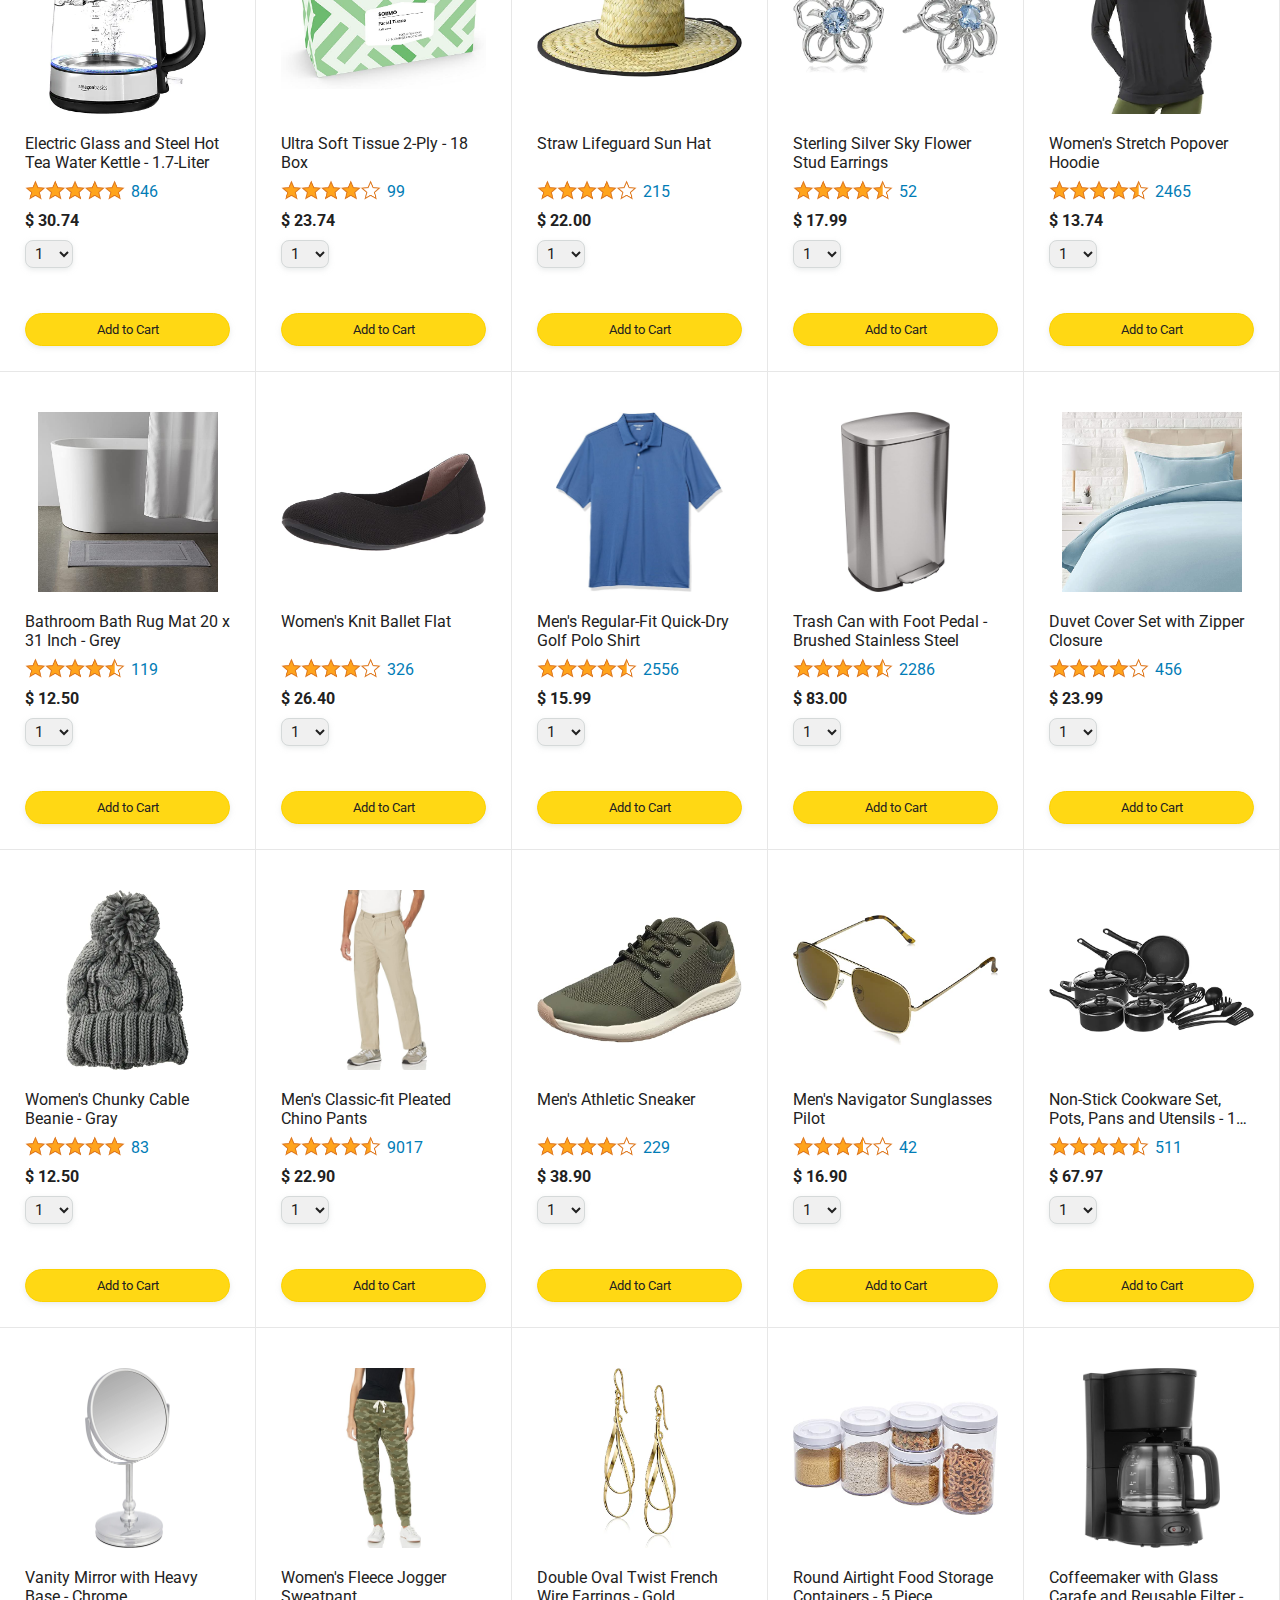
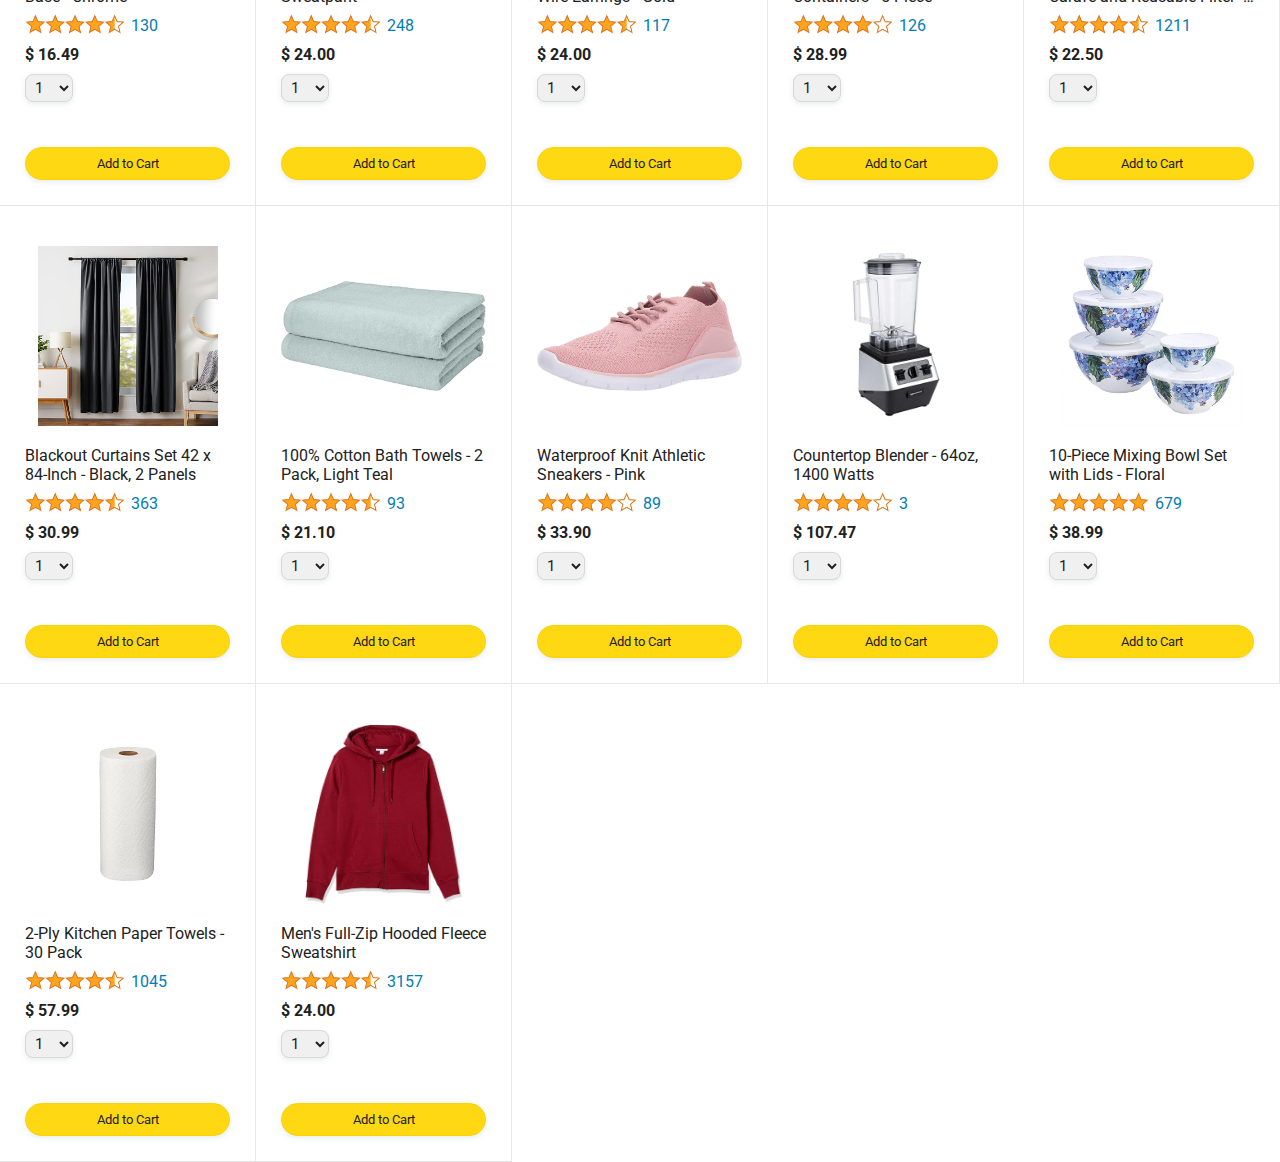
==== commit 72eb4fd2: "added entry file" ====
--- a/amazon.html
+++ b/amazon.html
@@ -1,63 +1,63 @@
-<!DOCTYPE html>
-<html>
-  <head>
-    <title>Amazon Project for learning js</title>
-
-    <!-- This code is needed for responsive design to work.
-      (Responsive design = make the website look good on
-      smaller screen sizes like a phone or a tablet). -->
-    <meta name="viewport" content="width=device-width, initial-scale=1" />
-
-    <!-- Load a font called Roboto from Google Fonts. -->
-    <link rel="preconnect" href="https://fonts.googleapis.com" />
-    <link rel="preconnect" href="https://fonts.gstatic.com" crossorigin />
-    <link
-      href="https://fonts.googleapis.com/css2?family=Roboto:wght@400;500;700&display=swap"
-      rel="stylesheet"
-    />
-
-    <!-- Here are the CSS files for this page. -->
-    <link rel="stylesheet" href="styles/shared/general.css" />
-    <link rel="stylesheet" href="styles/shared/amazon-header.css" />
-    <link rel="stylesheet" href="styles/pages/amazon.css" />
-  </head>
-  <body>
-    <div class="amazon-header">
-      <div class="amazon-header-left-section">
-        <a href="amazon.html" class="header-link">
-          <img class="amazon-logo" src="images/amazon-logo-white.png" />
-          <img
-            class="amazon-mobile-logo"
-            src="images/amazon-mobile-logo-white.png"
-          />
-        </a>
-      </div>
-
-      <div class="amazon-header-middle-section">
-        <input class="search-bar" type="text" placeholder="Search" />
-
-        <button class="search-button">
-          <img class="search-icon" src="images/icons/search-icon.png" />
-        </button>
-      </div>
-
-      <div class="amazon-header-right-section">
-        <a class="orders-link header-link" href="orders.html">
-          <span class="returns-text">Returns</span>
-          <span class="orders-text">& Orders</span>
-        </a>
-
-        <a class="cart-link header-link" href="checkout.html">
-          <img class="cart-icon" src="images/icons/cart-icon.png" />
-          <div class="cart-quantity js-cart-quantity">0</div>
-          <div class="cart-text">Cart</div>
-        </a>
-      </div>
-    </div>
-
-    <div class="main">
-      <div class="products-grid js-products-grid"></div>
-    </div>
-    <script type="module" src="./scripts/amazon.js"></script>
-  </body>
-</html>
+<!DOCTYPE html>
+<html>
+  <head>
+    <title>Amazon Project for learning js</title>
+
+    <!-- This code is needed for responsive design to work.
+      (Responsive design = make the website look good on
+      smaller screen sizes like a phone or a tablet). -->
+    <meta name="viewport" content="width=device-width, initial-scale=1" />
+
+    <!-- Load a font called Roboto from Google Fonts. -->
+    <link rel="preconnect" href="https://fonts.googleapis.com" />
+    <link rel="preconnect" href="https://fonts.gstatic.com" crossorigin />
+    <link
+      href="https://fonts.googleapis.com/css2?family=Roboto:wght@400;500;700&display=swap"
+      rel="stylesheet"
+    />
+
+    <!-- Here are the CSS files for this page. -->
+    <link rel="stylesheet" href="styles/shared/general.css" />
+    <link rel="stylesheet" href="styles/shared/amazon-header.css" />
+    <link rel="stylesheet" href="styles/pages/amazon.css" />
+  </head>
+  <body>
+    <div class="amazon-header">
+      <div class="amazon-header-left-section">
+        <a href="amazon.html" class="header-link">
+          <img class="amazon-logo" src="images/amazon-logo-white.png" />
+          <img
+            class="amazon-mobile-logo"
+            src="images/amazon-mobile-logo-white.png"
+          />
+        </a>
+      </div>
+
+      <div class="amazon-header-middle-section">
+        <input class="search-bar" type="text" placeholder="Search" />
+
+        <button class="search-button">
+          <img class="search-icon" src="images/icons/search-icon.png" />
+        </button>
+      </div>
+
+      <div class="amazon-header-right-section">
+        <a class="orders-link header-link" href="orders.html">
+          <span class="returns-text">Returns</span>
+          <span class="orders-text">& Orders</span>
+        </a>
+
+        <a class="cart-link header-link" href="checkout.html">
+          <img class="cart-icon" src="images/icons/cart-icon.png" />
+          <div class="cart-quantity js-cart-quantity">0</div>
+          <div class="cart-text">Cart</div>
+        </a>
+      </div>
+    </div>
+
+    <div class="main">
+      <div class="products-grid js-products-grid"></div>
+    </div>
+    <script type="module" src="./scripts/amazon.js"></script>
+  </body>
+</html>
